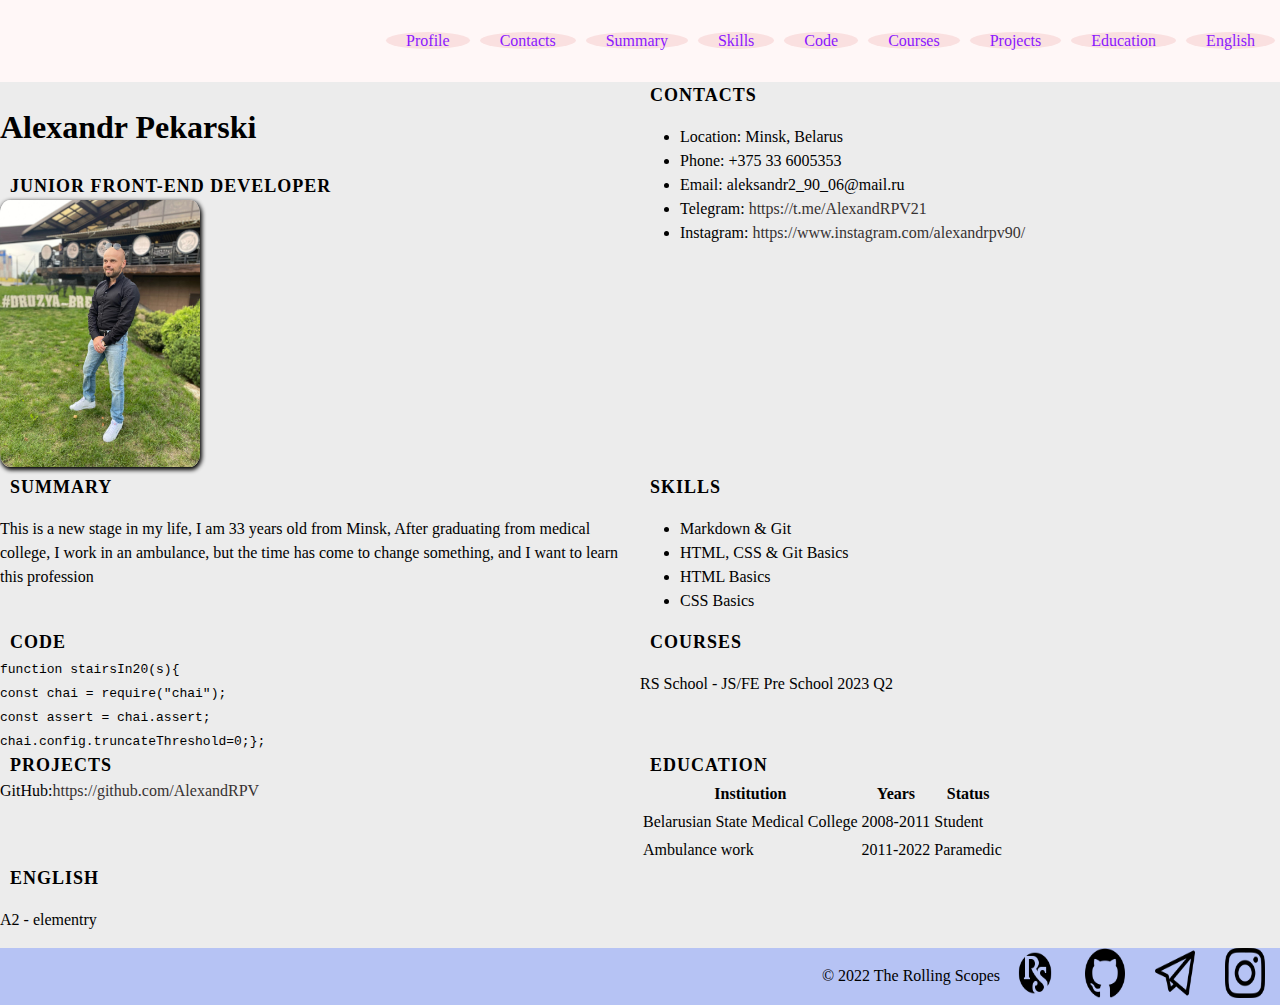
==== index.html @ 33b7059a "feat: add assests file update html and css file" ====
<!DOCTYPE html>
<html lang="en">
<head>
    <meta charset="UTF-8">
    <meta name="viewport" content="width=device-width, initial-scale=1.0">
    <title>My CV</title>
    <link rel="stylesheet" href="./style.css">
    <link rel="icon" href="./assests/svg/rs_school_js.ico">
</head>
<body>
    <header class="header">
        <div class="container">
            <nav class="nav">
                <ul class="nav-list">
                    <li class="nav-item"><a href="#Profile" class="nav-link">Profile</a></li>
                    <li class="nav-item"><a href="#Contacts" class="nav-link">Contacts</a></li>
                    <li class="nav-item"><a href="#Summary" class="nav-link">Summary</a></li>
                    <li class="nav-item"><a href="#Skills" class="nav-link">Skills</a></li>
                    <li class="nav-item"><a href="#Code" class="nav-link">Code</a></li>
                    <li class="nav-item"><a href="#Courses" class="nav-link">Courses</a></li>
                    <li class="nav-item"><a href="#Projects" class="nav-link">Projects</a></li>
                    <li class="nav-item"><a href="#Education" class="nav-link">Education</a></li>
                    <li class="nav-item"><a href="#English" class="nav-link">English</a></li>
                </ul>
            </nav>
        </div>
    </header>
    <main class="main">
        <div class="container">
            <div class="main-container">
                <section class="section" id="Profile">
                    <h1>Alexandr Pekarski</h1>
                    <h2 class="section-title">JUNIOR FRONT-END DEVELOPER</h2>
                    <img src="./assests/img/png.jpg" alt="My photo" class="img">
                </section>
                <section class="section" id="Contacts">
                    <h2 class="section-title">Contacts</h2>
                    <ul>
                        <li>Location: Minsk, Belarus</li>
                        <li>Phone: +375 33 6005353</li>
                        <li>Email: aleksandr2_90_06@mail.ru</li>
                        <li>Telegram: <a href="https://t.me/AlexandRPV21" class="main-link">https://t.me/AlexandRPV21</a></li>
                        <li>Instagram: <a href="https://www.instagram.com/alexandrpv90/" class="main-link">https://www.instagram.com/alexandrpv90/</a></li>
                    </ul>
                </section>
                <section class="section" id="Summary">
                    <h2 class="section-title">Summary</h2>
                    <p>This is a new stage in my life, I am 33 years old from Minsk, After graduating from medical college, I work in an ambulance, but the time has come to change something, and I want to learn this profession</p>
                </section>
                <section class="section" id="Skills">
                    <h2 class="section-title">Skills</h2>
                    <ul>
                        <li>Markdown & Git</li>
                        <li>HTML, CSS & Git Basics</li>
                        <li>HTML Basics</li>
                        <li>CSS Basics</li>
                    </ul>
                </section>
                <section class="section" id="Code">
                    <h2 class="section-title">Code</h2>
                    <code>
                        <span>function stairsIn20(s){
                        <br> const chai = require("chai");
                        <br> const assert = chai.assert;
                        <br>  chai.config.truncateThreshold=0;}</span>;
                    </code>
                </section>
                <section class="section" id="Courses">
                    <h2 class="section-title">Courses</h2>
                    <p>RS School - JS/FE Pre School 2023 Q2</p>
                </section>
                <section class="section" id="Projects">
                    <h2 class="section-title">Projects</h2>
                    <span>GitHub:</span><a href="https://github.com/AlexandRPV" target="_blank" class="main-link">https://github.com/AlexandRPV</a>
                </section>
                <section class="section" id="Education">
                    <h2 class="section-title">Education</h2>
                    <table>
                        <thead>
                            <tr>
                                <th>Institution</th>
                                <th>Years</th>
                                <th>Status</th>
                            </tr>
                        </thead>
                        <tbody>
                            <tr>
                                <td>Belarusian State Medical College</td>
                                <td>2008-2011</td>
                                <td>Student</td>
                            </tr>
                            <tr>
                                <td>Ambulance work</td>
                                <td>2011-2022</td>
                                <td>Paramedic</td>
                            </tr>
                        </tbody>
                    </table>
                </section>
                <section class="section" id="English">
                    <h2 class="section-title">English</h2>
                    <p>A2 - elementry</p>
                </section>
            </div>
        </div>
    </main>
    <footer class="footer">
        <div class="container">
            <div class="foot">
                <p>© 2022 The Rolling Scopes</p>
                <a href="https://rs.school/" target="_blank" title="RSS" class="foot-link"><img src="./assests/svg/pngwing.com.png" alt="RSS" class="footer-img"></a>
                <a href="https://github.com/AlexandRPV" target="_blank" title="GitHub" class="foot-link"><img src="./assests/svg/free-icon-github-logo-25231.png" alt="GitHub" class="footer-img"></a>
                <a href="https://t.me/AlexandRPV21" target="_blank" title="Telegram" class="foot-link"><img src="./assests/svg/free-icon-telegram-logo-87413.png" alt="Telegram" class="footer-img"></a>
                <a href="https://www.instagram.com/alexandrpv90/" title="Instagram" class="foot-link"><img src="./assests/svg/free-icon-instagram-2111491.png" alt="Instagram" class="footer-img"></a>
            </div>
        </div>
    </footer>
</body>
</html>
---- style.css ----
* {
    box-sizing: border-box;
}

html {
    scroll-behavior: smooth;
}

body {
    font-family: 'Roboto';
    font-weight: 100;
    min-height: 100vh;
    margin: 0;
    padding: 0;
    line-height: 1.5;
    display: flex;
    flex-direction: column;
    justify-content: space-between;
}

.img {
    width: 200px;
    height: 267px;
    box-shadow: 1px 2px 4px 1px;
    border-radius: 5%;
}

.container {
    max-width: 1440px;
    margin: 0 auto;
}

/* header */

.header {
    margin: 0;
    background-color: rgb(255, 247, 247);
}

.nav {
    text-align: center;
}

.nav-list {
    display: flex;
    justify-content: flex-end;
    align-items: center;
    list-style: none;
}

.nav-item {
    margin: 0 5px;
}

.nav-link {
    border-radius: 50%;
    text-decoration: none;
    padding: 0 20px;
    line-height: 50px;
    font-family: 'Belgrano';
    color: rgb(139, 23, 255);
    background: rgb(250, 224, 224);
    transition: 1s;
} 

.nav-link:visited {
    color: rgb(103, 122, 39);
}

.nav-link:hover {
    background: rgb(185, 162, 245);
    color: rgb(88, 116, 81);
}           

.nav-link:focus {
    color: blue;
    background-color: rgb(252, 13, 13);
    text-decoration: underline;
}

/* main */

.main {
    margin: 0;
    background-color: rgb(236, 236, 236);
}

.main-container {
    display: flex;
    flex-wrap: wrap;
}

.section {
    width: 50%;
}

@media (max-width:768px) {
    .section {
        width: 100%;
    }
}

h1 {
    font-size: 32px;
}

.section-title {
    letter-spacing: 1px;
    text-transform: uppercase;
    font-size: 18px;
    margin: 0 0 0 10px;
    font-family: 'Belgrano';
}

.main-link {
    text-decoration: none;
    color: rgb(55, 50, 50);
    transition: 1s;
}

.main-link:hover {
    text-decoration: underline;
    color: rgb(55, 55, 223);
}

.main-link:active {
    color: rgb(150, 84, 161);
}
/* footer */

.footer {
    margin: 0;
    background-color: rgb(182, 195, 244);
}

.foot {
    display: flex;
    justify-content: flex-end;
    text-align: center;
}

.foot-link {
    margin: 0 10px;
}

.footer-img {
    width: 50px;
    height: 50px;
    padding: 0 5px;
    transition: 1s;
}

.footer-img:hover {
    cursor: pointer;
    background-color: rgb(136, 128, 248);
}

.footer-img:active {
    background-color: rgb(177, 99, 249);
}
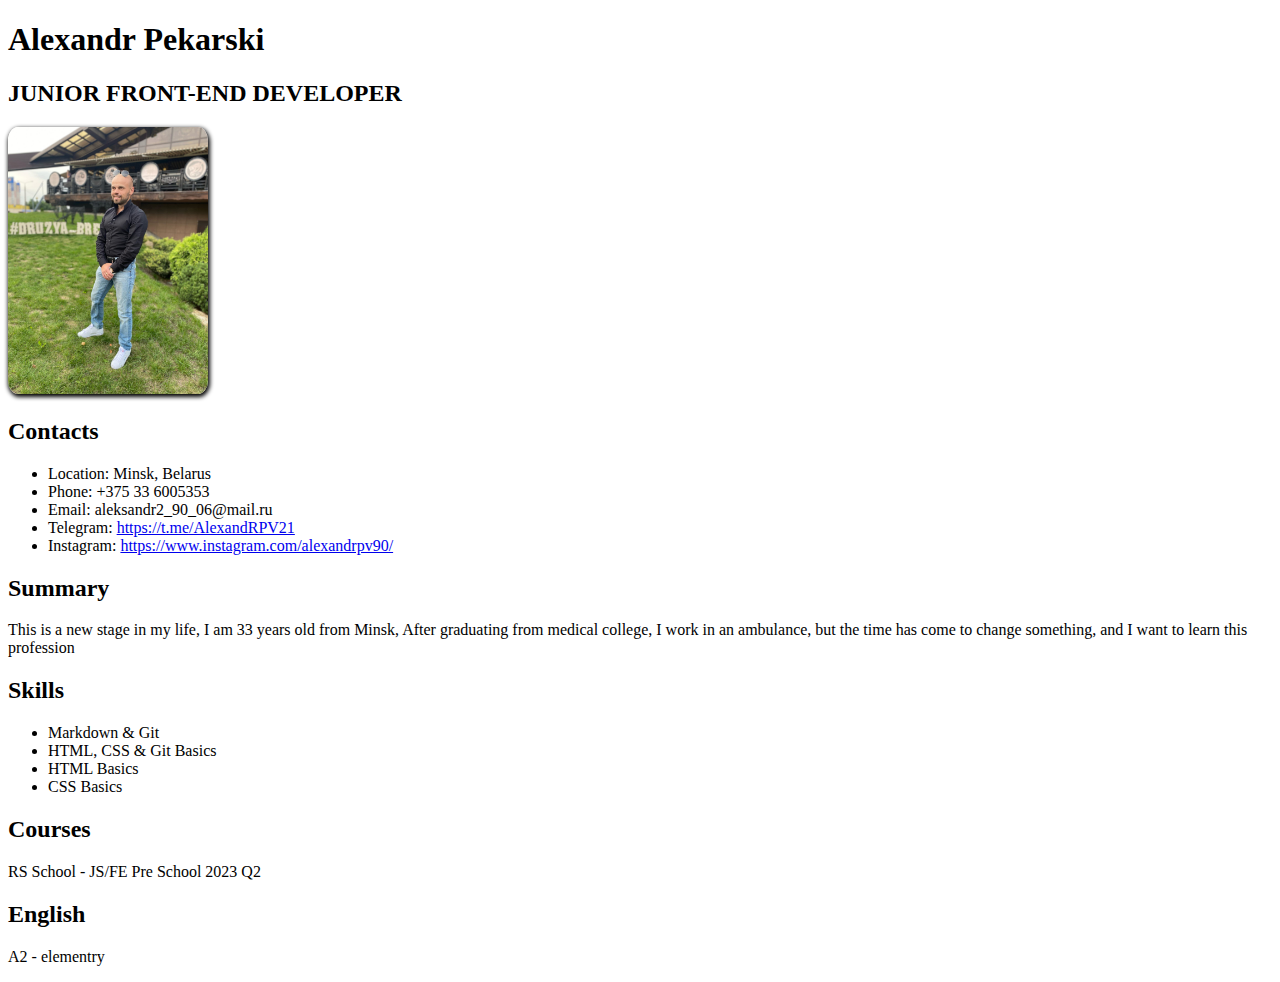
==== commit d9c35e85: "fix: start htnl css file" ====
--- a/index.html
+++ b/index.html
@@ -8,112 +8,29 @@
     <link rel="icon" href="./assests/svg/rs_school_js.ico">
 </head>
 <body>
-    <header class="header">
-        <div class="container">
-            <nav class="nav">
-                <ul class="nav-list">
-                    <li class="nav-item"><a href="#Profile" class="nav-link">Profile</a></li>
-                    <li class="nav-item"><a href="#Contacts" class="nav-link">Contacts</a></li>
-                    <li class="nav-item"><a href="#Summary" class="nav-link">Summary</a></li>
-                    <li class="nav-item"><a href="#Skills" class="nav-link">Skills</a></li>
-                    <li class="nav-item"><a href="#Code" class="nav-link">Code</a></li>
-                    <li class="nav-item"><a href="#Courses" class="nav-link">Courses</a></li>
-                    <li class="nav-item"><a href="#Projects" class="nav-link">Projects</a></li>
-                    <li class="nav-item"><a href="#Education" class="nav-link">Education</a></li>
-                    <li class="nav-item"><a href="#English" class="nav-link">English</a></li>
-                </ul>
-            </nav>
-        </div>
-    </header>
-    <main class="main">
-        <div class="container">
-            <div class="main-container">
-                <section class="section" id="Profile">
-                    <h1>Alexandr Pekarski</h1>
-                    <h2 class="section-title">JUNIOR FRONT-END DEVELOPER</h2>
-                    <img src="./assests/img/png.jpg" alt="My photo" class="img">
-                </section>
-                <section class="section" id="Contacts">
-                    <h2 class="section-title">Contacts</h2>
-                    <ul>
-                        <li>Location: Minsk, Belarus</li>
-                        <li>Phone: +375 33 6005353</li>
-                        <li>Email: aleksandr2_90_06@mail.ru</li>
-                        <li>Telegram: <a href="https://t.me/AlexandRPV21" class="main-link">https://t.me/AlexandRPV21</a></li>
-                        <li>Instagram: <a href="https://www.instagram.com/alexandrpv90/" class="main-link">https://www.instagram.com/alexandrpv90/</a></li>
-                    </ul>
-                </section>
-                <section class="section" id="Summary">
-                    <h2 class="section-title">Summary</h2>
-                    <p>This is a new stage in my life, I am 33 years old from Minsk, After graduating from medical college, I work in an ambulance, but the time has come to change something, and I want to learn this profession</p>
-                </section>
-                <section class="section" id="Skills">
-                    <h2 class="section-title">Skills</h2>
-                    <ul>
-                        <li>Markdown & Git</li>
-                        <li>HTML, CSS & Git Basics</li>
-                        <li>HTML Basics</li>
-                        <li>CSS Basics</li>
-                    </ul>
-                </section>
-                <section class="section" id="Code">
-                    <h2 class="section-title">Code</h2>
-                    <code>
-                        <span>function stairsIn20(s){
-                        <br> const chai = require("chai");
-                        <br> const assert = chai.assert;
-                        <br>  chai.config.truncateThreshold=0;}</span>;
-                    </code>
-                </section>
-                <section class="section" id="Courses">
-                    <h2 class="section-title">Courses</h2>
-                    <p>RS School - JS/FE Pre School 2023 Q2</p>
-                </section>
-                <section class="section" id="Projects">
-                    <h2 class="section-title">Projects</h2>
-                    <span>GitHub:</span><a href="https://github.com/AlexandRPV" target="_blank" class="main-link">https://github.com/AlexandRPV</a>
-                </section>
-                <section class="section" id="Education">
-                    <h2 class="section-title">Education</h2>
-                    <table>
-                        <thead>
-                            <tr>
-                                <th>Institution</th>
-                                <th>Years</th>
-                                <th>Status</th>
-                            </tr>
-                        </thead>
-                        <tbody>
-                            <tr>
-                                <td>Belarusian State Medical College</td>
-                                <td>2008-2011</td>
-                                <td>Student</td>
-                            </tr>
-                            <tr>
-                                <td>Ambulance work</td>
-                                <td>2011-2022</td>
-                                <td>Paramedic</td>
-                            </tr>
-                        </tbody>
-                    </table>
-                </section>
-                <section class="section" id="English">
-                    <h2 class="section-title">English</h2>
-                    <p>A2 - elementry</p>
-                </section>
-            </div>
-        </div>
-    </main>
-    <footer class="footer">
-        <div class="container">
-            <div class="foot">
-                <p>© 2022 The Rolling Scopes</p>
-                <a href="https://rs.school/" target="_blank" title="RSS" class="foot-link"><img src="./assests/svg/pngwing.com.png" alt="RSS" class="footer-img"></a>
-                <a href="https://github.com/AlexandRPV" target="_blank" title="GitHub" class="foot-link"><img src="./assests/svg/free-icon-github-logo-25231.png" alt="GitHub" class="footer-img"></a>
-                <a href="https://t.me/AlexandRPV21" target="_blank" title="Telegram" class="foot-link"><img src="./assests/svg/free-icon-telegram-logo-87413.png" alt="Telegram" class="footer-img"></a>
-                <a href="https://www.instagram.com/alexandrpv90/" title="Instagram" class="foot-link"><img src="./assests/svg/free-icon-instagram-2111491.png" alt="Instagram" class="footer-img"></a>
-            </div>
-        </div>
-    </footer>
+    <h1>Alexandr Pekarski</h1>
+    <h2>JUNIOR FRONT-END DEVELOPER</h2>
+    <img src="./assests/img/png.jpg" alt="My photo">           
+    <h2 >Contacts</h2>
+        <ul>
+            <li>Location: Minsk, Belarus</li>
+            <li>Phone: +375 33 6005353</li>
+            <li>Email: aleksandr2_90_06@mail.ru</li>
+            <li>Telegram: <a href="https://t.me/AlexandRPV21">https://t.me/AlexandRPV21</a></li>
+            <li>Instagram: <a href="https://www.instagram.com/alexandrpv90/">https://www.instagram.com/alexandrpv90/</a></li>
+        </ul>
+    <h2>Summary</h2>
+        <p>This is a new stage in my life, I am 33 years old from Minsk, After graduating from medical college, I work in an ambulance, but the time has come to change something, and I want to learn this profession</p>
+    <h2>Skills</h2>
+        <ul>
+            <li>Markdown & Git</li>
+            <li>HTML, CSS & Git Basics</li>
+            <li>HTML Basics</li>
+            <li>CSS Basics</li>
+        </ul>
+    <h2>Courses</h2>
+        <p>RS School - JS/FE Pre School 2023 Q2</p>
+    <h2>English</h2>
+        <p>A2 - elementry</p>
 </body>
 </html>--- a/style.css
+++ b/style.css
@@ -1,160 +1,6 @@
-* {
-    box-sizing: border-box;
-}
-
-html {
-    scroll-behavior: smooth;
-}
-
-body {
-    font-family: 'Roboto';
-    font-weight: 100;
-    min-height: 100vh;
-    margin: 0;
-    padding: 0;
-    line-height: 1.5;
-    display: flex;
-    flex-direction: column;
-    justify-content: space-between;
-}
-
-.img {
+img {
     width: 200px;
     height: 267px;
     box-shadow: 1px 2px 4px 1px;
     border-radius: 5%;
-}
-
-.container {
-    max-width: 1440px;
-    margin: 0 auto;
-}
-
-/* header */
-
-.header {
-    margin: 0;
-    background-color: rgb(255, 247, 247);
-}
-
-.nav {
-    text-align: center;
-}
-
-.nav-list {
-    display: flex;
-    justify-content: flex-end;
-    align-items: center;
-    list-style: none;
-}
-
-.nav-item {
-    margin: 0 5px;
-}
-
-.nav-link {
-    border-radius: 50%;
-    text-decoration: none;
-    padding: 0 20px;
-    line-height: 50px;
-    font-family: 'Belgrano';
-    color: rgb(139, 23, 255);
-    background: rgb(250, 224, 224);
-    transition: 1s;
-} 
-
-.nav-link:visited {
-    color: rgb(103, 122, 39);
-}
-
-.nav-link:hover {
-    background: rgb(185, 162, 245);
-    color: rgb(88, 116, 81);
-}           
-
-.nav-link:focus {
-    color: blue;
-    background-color: rgb(252, 13, 13);
-    text-decoration: underline;
-}
-
-/* main */
-
-.main {
-    margin: 0;
-    background-color: rgb(236, 236, 236);
-}
-
-.main-container {
-    display: flex;
-    flex-wrap: wrap;
-}
-
-.section {
-    width: 50%;
-}
-
-@media (max-width:768px) {
-    .section {
-        width: 100%;
-    }
-}
-
-h1 {
-    font-size: 32px;
-}
-
-.section-title {
-    letter-spacing: 1px;
-    text-transform: uppercase;
-    font-size: 18px;
-    margin: 0 0 0 10px;
-    font-family: 'Belgrano';
-}
-
-.main-link {
-    text-decoration: none;
-    color: rgb(55, 50, 50);
-    transition: 1s;
-}
-
-.main-link:hover {
-    text-decoration: underline;
-    color: rgb(55, 55, 223);
-}
-
-.main-link:active {
-    color: rgb(150, 84, 161);
-}
-/* footer */
-
-.footer {
-    margin: 0;
-    background-color: rgb(182, 195, 244);
-}
-
-.foot {
-    display: flex;
-    justify-content: flex-end;
-    text-align: center;
-}
-
-.foot-link {
-    margin: 0 10px;
-}
-
-.footer-img {
-    width: 50px;
-    height: 50px;
-    padding: 0 5px;
-    transition: 1s;
-}
-
-.footer-img:hover {
-    cursor: pointer;
-    background-color: rgb(136, 128, 248);
-}
-
-.footer-img:active {
-    background-color: rgb(177, 99, 249);
 }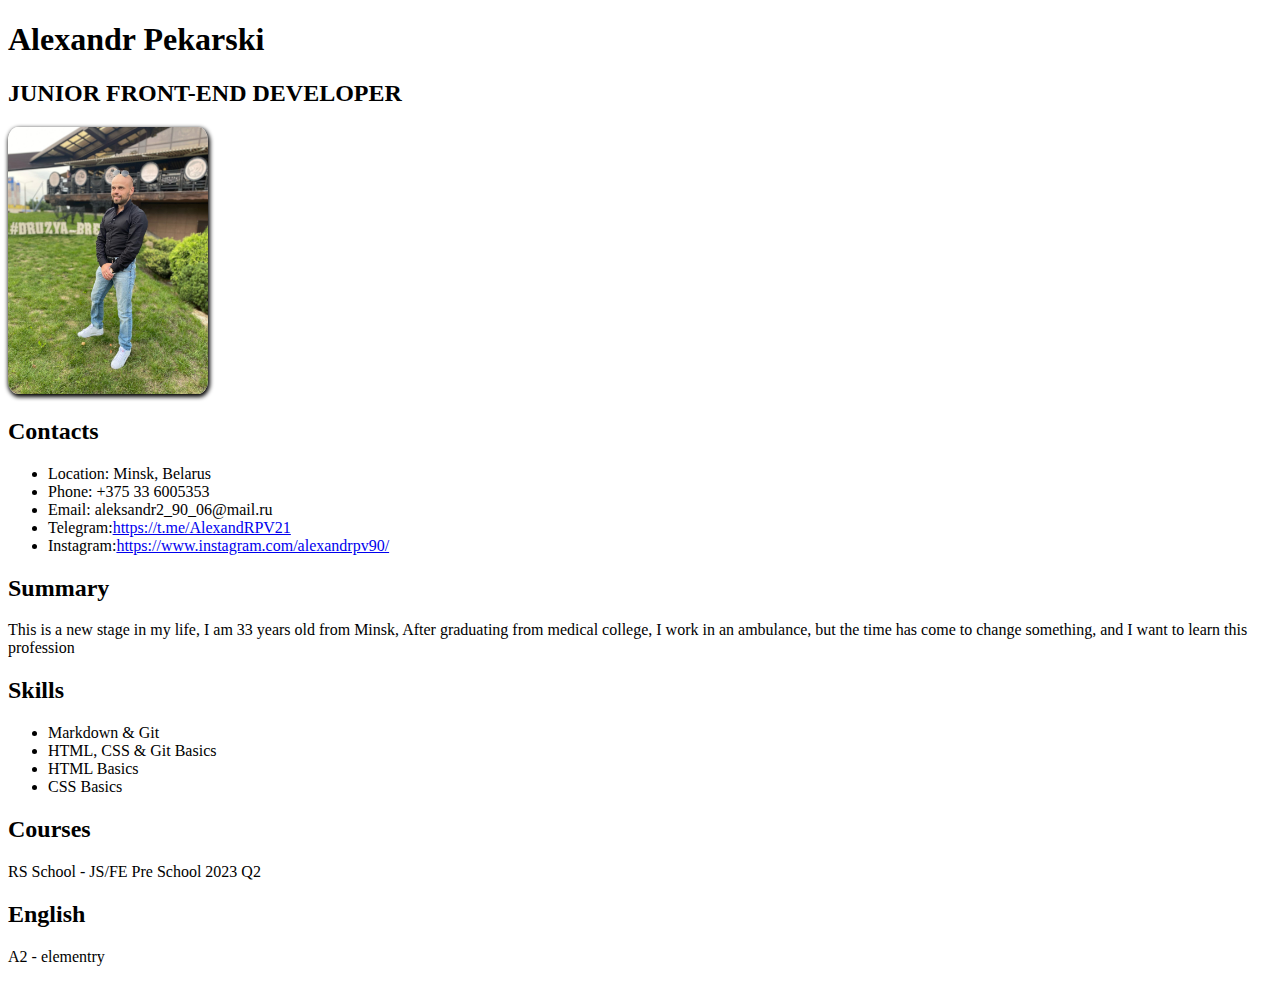
==== commit c1ed60e1: "fix: fixit start html css file" ====
--- a/index.html
+++ b/index.html
@@ -11,13 +11,13 @@
     <h1>Alexandr Pekarski</h1>
     <h2>JUNIOR FRONT-END DEVELOPER</h2>
     <img src="./assests/img/png.jpg" alt="My photo">           
-    <h2 >Contacts</h2>
+    <h2>Contacts</h2>
         <ul>
             <li>Location: Minsk, Belarus</li>
             <li>Phone: +375 33 6005353</li>
             <li>Email: aleksandr2_90_06@mail.ru</li>
-            <li>Telegram: <a href="https://t.me/AlexandRPV21">https://t.me/AlexandRPV21</a></li>
-            <li>Instagram: <a href="https://www.instagram.com/alexandrpv90/">https://www.instagram.com/alexandrpv90/</a></li>
+            <li>Telegram:<a href="https://t.me/AlexandRPV21">https://t.me/AlexandRPV21</a></li>
+            <li>Instagram:<a href="https://www.instagram.com/alexandrpv90/">https://www.instagram.com/alexandrpv90/</a></li>
         </ul>
     <h2>Summary</h2>
         <p>This is a new stage in my life, I am 33 years old from Minsk, After graduating from medical college, I work in an ambulance, but the time has come to change something, and I want to learn this profession</p>
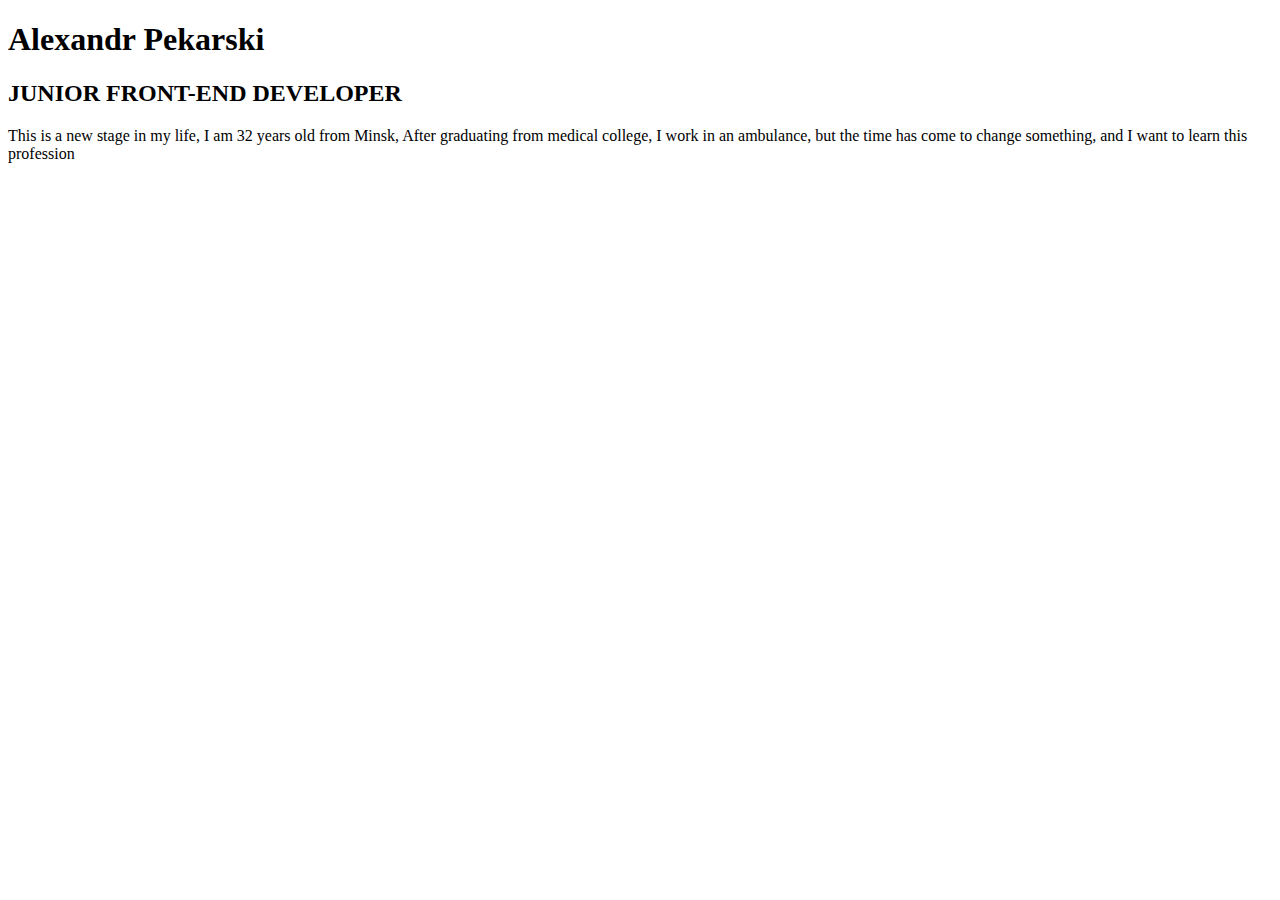
==== commit 20c23688: "fix: two fixit html css file" ====
--- a/index.html
+++ b/index.html
@@ -10,27 +10,6 @@
 <body>
     <h1>Alexandr Pekarski</h1>
     <h2>JUNIOR FRONT-END DEVELOPER</h2>
-    <img src="./assests/img/png.jpg" alt="My photo">           
-    <h2>Contacts</h2>
-        <ul>
-            <li>Location: Minsk, Belarus</li>
-            <li>Phone: +375 33 6005353</li>
-            <li>Email: aleksandr2_90_06@mail.ru</li>
-            <li>Telegram:<a href="https://t.me/AlexandRPV21">https://t.me/AlexandRPV21</a></li>
-            <li>Instagram:<a href="https://www.instagram.com/alexandrpv90/">https://www.instagram.com/alexandrpv90/</a></li>
-        </ul>
-    <h2>Summary</h2>
-        <p>This is a new stage in my life, I am 33 years old from Minsk, After graduating from medical college, I work in an ambulance, but the time has come to change something, and I want to learn this profession</p>
-    <h2>Skills</h2>
-        <ul>
-            <li>Markdown & Git</li>
-            <li>HTML, CSS & Git Basics</li>
-            <li>HTML Basics</li>
-            <li>CSS Basics</li>
-        </ul>
-    <h2>Courses</h2>
-        <p>RS School - JS/FE Pre School 2023 Q2</p>
-    <h2>English</h2>
-        <p>A2 - elementry</p>
+    <p>This is a new stage in my life, I am 32 years old from Minsk, After graduating from medical college, I work in an ambulance, but the time has come to change something, and I want to learn this profession</p>
 </body>
-</html>+</html>
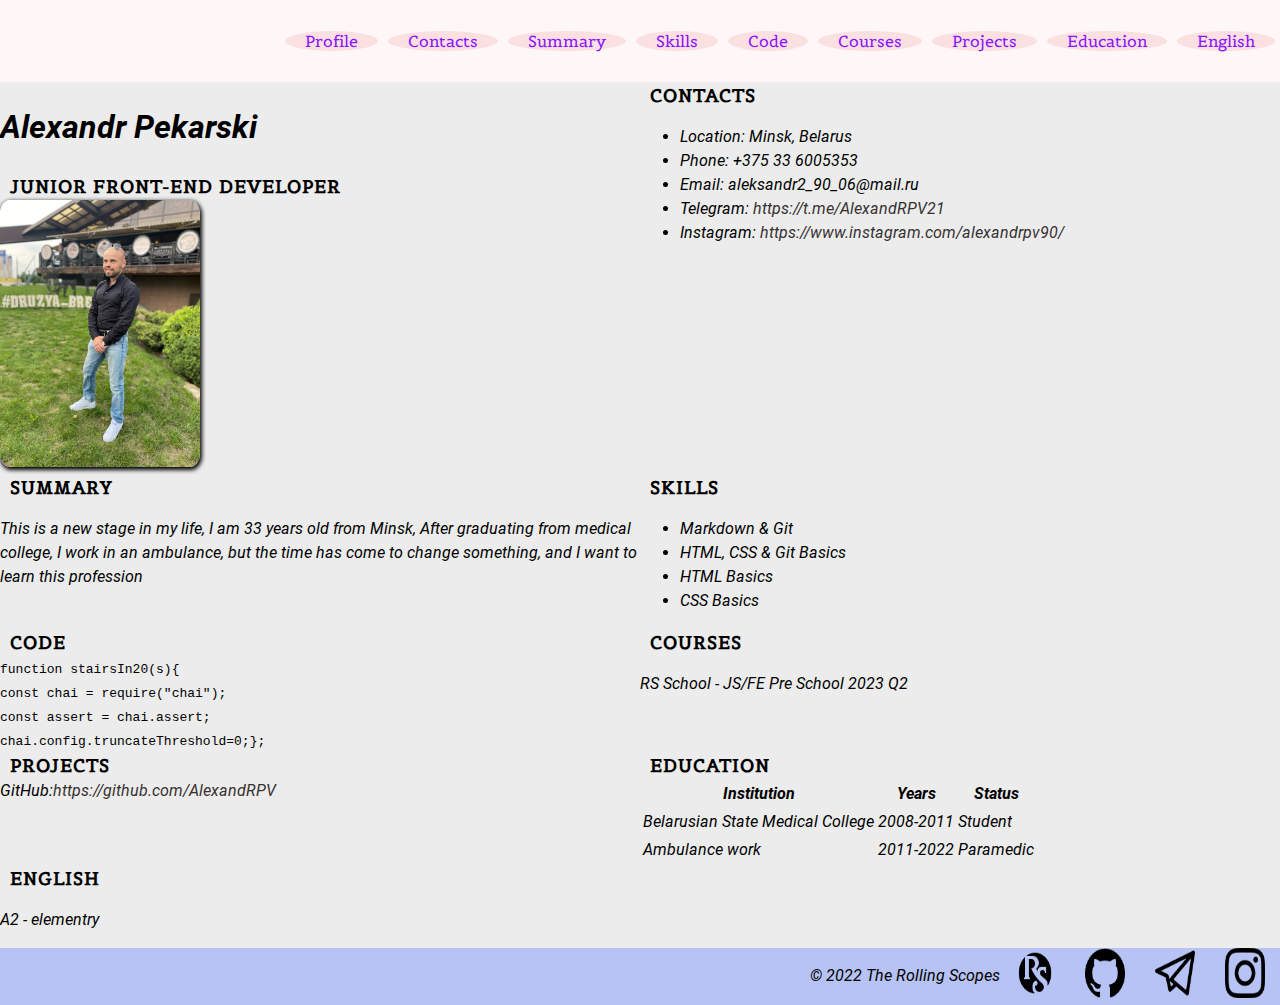
==== commit 46ea9974: "feat: add basic page layout html css file" ====
--- a/index.html
+++ b/index.html
@@ -8,8 +8,112 @@
     <link rel="icon" href="./assests/svg/rs_school_js.ico">
 </head>
 <body>
-    <h1>Alexandr Pekarski</h1>
-    <h2>JUNIOR FRONT-END DEVELOPER</h2>
-    <p>This is a new stage in my life, I am 32 years old from Minsk, After graduating from medical college, I work in an ambulance, but the time has come to change something, and I want to learn this profession</p>
+    <header class="header">
+        <div class="container">
+            <nav class="nav">
+                <ul class="nav-list">
+                    <li class="nav-item"><a href="#Profile" class="nav-link">Profile</a></li>
+                    <li class="nav-item"><a href="#Contacts" class="nav-link">Contacts</a></li>
+                    <li class="nav-item"><a href="#Summary" class="nav-link">Summary</a></li>
+                    <li class="nav-item"><a href="#Skills" class="nav-link">Skills</a></li>
+                    <li class="nav-item"><a href="#Code" class="nav-link">Code</a></li>
+                    <li class="nav-item"><a href="#Courses" class="nav-link">Courses</a></li>
+                    <li class="nav-item"><a href="#Projects" class="nav-link">Projects</a></li>
+                    <li class="nav-item"><a href="#Education" class="nav-link">Education</a></li>
+                    <li class="nav-item"><a href="#English" class="nav-link">English</a></li>
+                </ul>
+            </nav>
+        </div>
+    </header>
+    <main class="main">
+        <div class="container">
+            <div class="main-container">
+                <section class="section" id="Profile">
+                    <h1>Alexandr Pekarski</h1>
+                    <h2 class="section-title">JUNIOR FRONT-END DEVELOPER</h2>
+                    <img src="./assests/img/png.jpg" alt="My photo" class="img">
+                </section>
+                <section class="section" id="Contacts">
+                    <h2 class="section-title">Contacts</h2>
+                    <ul>
+                        <li>Location: Minsk, Belarus</li>
+                        <li>Phone: +375 33 6005353</li>
+                        <li>Email: aleksandr2_90_06@mail.ru</li>
+                        <li>Telegram: <a href="https://t.me/AlexandRPV21" class="main-link">https://t.me/AlexandRPV21</a></li>
+                        <li>Instagram: <a href="https://www.instagram.com/alexandrpv90/" class="main-link">https://www.instagram.com/alexandrpv90/</a></li>
+                    </ul>
+                </section>
+                <section class="section" id="Summary">
+                    <h2 class="section-title">Summary</h2>
+                    <p>This is a new stage in my life, I am 33 years old from Minsk, After graduating from medical college, I work in an ambulance, but the time has come to change something, and I want to learn this profession</p>
+                </section>
+                <section class="section" id="Skills">
+                    <h2 class="section-title">Skills</h2>
+                    <ul>
+                        <li>Markdown & Git</li>
+                        <li>HTML, CSS & Git Basics</li>
+                        <li>HTML Basics</li>
+                        <li>CSS Basics</li>
+                    </ul>
+                </section>
+                <section class="section" id="Code">
+                    <h2 class="section-title">Code</h2>
+                    <code>
+                        <span>function stairsIn20(s){
+                        <br> const chai = require("chai");
+                        <br> const assert = chai.assert;
+                        <br>  chai.config.truncateThreshold=0;}</span>;
+                    </code>
+                </section>
+                <section class="section" id="Courses">
+                    <h2 class="section-title">Courses</h2>
+                    <p>RS School - JS/FE Pre School 2023 Q2</p>
+                </section>
+                <section class="section" id="Projects">
+                    <h2 class="section-title">Projects</h2>
+                    <span>GitHub:</span><a href="https://github.com/AlexandRPV" target="_blank" class="main-link">https://github.com/AlexandRPV</a>
+                </section>
+                <section class="section" id="Education">
+                    <h2 class="section-title">Education</h2>
+                    <table>
+                        <thead>
+                            <tr>
+                                <th>Institution</th>
+                                <th>Years</th>
+                                <th>Status</th>
+                            </tr>
+                        </thead>
+                        <tbody>
+                            <tr>
+                                <td>Belarusian State Medical College</td>
+                                <td>2008-2011</td>
+                                <td>Student</td>
+                            </tr>
+                            <tr>
+                                <td>Ambulance work</td>
+                                <td>2011-2022</td>
+                                <td>Paramedic</td>
+                            </tr>
+                        </tbody>
+                    </table>
+                </section>
+                <section class="section" id="English">
+                    <h2 class="section-title">English</h2>
+                    <p>A2 - elementry</p>
+                </section>
+            </div>
+        </div>
+    </main>
+    <footer class="footer">
+        <div class="container">
+            <div class="foot">
+                <p>© 2022 The Rolling Scopes</p>
+                <a href="https://rs.school/" target="_blank" title="RSS" class="foot-link"><img src="./assests/svg/pngwing.com.png" alt="RSS" class="footer-img"></a>
+                <a href="https://github.com/AlexandRPV" target="_blank" title="GitHub" class="foot-link"><img src="./assests/svg/free-icon-github-logo-25231.png" alt="GitHub" class="footer-img"></a>
+                <a href="https://t.me/AlexandRPV21" target="_blank" title="Telegram" class="foot-link"><img src="./assests/svg/free-icon-telegram-logo-87413.png" alt="Telegram" class="footer-img"></a>
+                <a href="https://www.instagram.com/alexandrpv90/" title="Instagram" class="foot-link"><img src="./assests/svg/free-icon-instagram-2111491.png" alt="Instagram" class="footer-img"></a>
+            </div>
+        </div>
+    </footer>
 </body>
 </html>
--- a/style.css
+++ b/style.css
@@ -1,6 +1,178 @@
-img {
+@font-face {
+    font-family: 'Roboto';
+    src: url(./assests/fonts/Roboto-Italic.ttf);
+    font-weight: 100;
+}
+
+@font-face {
+    font-family: 'Roboto';
+    src: url(./assests/fonts/Roboto-BoldItalic.ttf);
+    font-weight: 700;
+}
+
+@font-face {
+    font-family: 'Belgrano';
+    src: url(./assests/fonts/Belgrano-Regular.ttf);
+    font-weight: 400;
+}
+
+* {
+    box-sizing: border-box;
+}
+
+html {
+    scroll-behavior: smooth;
+}
+
+body {
+    font-family: 'Roboto';
+    font-weight: 100;
+    min-height: 100vh;
+    margin: 0;
+    padding: 0;
+    line-height: 1.5;
+    display: flex;
+    flex-direction: column;
+    justify-content: space-between;
+}
+
+.img {
     width: 200px;
     height: 267px;
     box-shadow: 1px 2px 4px 1px;
     border-radius: 5%;
+}
+
+.container {
+    max-width: 1440px;
+    margin: 0 auto;
+}
+
+/* header */
+
+.header {
+    margin: 0;
+    background-color: rgb(255, 247, 247);
+}
+
+.nav {
+    text-align: center;
+}
+
+.nav-list {
+    display: flex;
+    justify-content: flex-end;
+    align-items: center;
+    list-style: none;
+}
+
+.nav-item {
+    margin: 0 5px;
+}
+
+.nav-link {
+    border-radius: 50%;
+    text-decoration: none;
+    padding: 0 20px;
+    line-height: 50px;
+    font-family: 'Belgrano';
+    color: rgb(139, 23, 255);
+    background: rgb(250, 224, 224);
+    transition: 1s;
+} 
+
+.nav-link:visited {
+    color: rgb(103, 122, 39);
+}
+
+.nav-link:hover {
+    background: rgb(185, 162, 245);
+    color: rgb(88, 116, 81);
+}           
+
+.nav-link:focus {
+    color: blue;
+    background-color: rgb(252, 13, 13);
+    text-decoration: underline;
+}
+
+/* main */
+
+.main {
+    margin: 0;
+    background-color: rgb(236, 236, 236);
+}
+
+.main-container {
+    display: flex;
+    flex-wrap: wrap;
+}
+
+.section {
+    width: 50%;
+}
+
+@media (max-width:768px) {
+    .section {
+        width: 100%;
+    }
+}
+
+h1 {
+    font-size: 32px;
+}
+
+.section-title {
+    letter-spacing: 1px;
+    text-transform: uppercase;
+    font-size: 18px;
+    margin: 0 0 0 10px;
+    font-family: 'Belgrano';
+}
+
+.main-link {
+    text-decoration: none;
+    color: rgb(55, 50, 50);
+    transition: 1s;
+}
+
+.main-link:hover {
+    text-decoration: underline;
+    color: rgb(55, 55, 223);
+}
+
+.main-link:active {
+    color: rgb(150, 84, 161);
+}
+/* footer */
+
+.footer {
+    margin: 0;
+    background-color: rgb(182, 195, 244);
+}
+
+.foot {
+    display: flex;
+    justify-content: flex-end;
+    text-align: center;
+}
+
+.foot-link {
+    margin: 0 10px;
+}
+
+.footer-img {
+    width: 50px;
+    height: 50px;
+    padding: 0 5px;
+    transition: 1s;
+}
+
+.footer-img:hover {
+    cursor: pointer;
+    background-color: rgb(136, 128, 248);
+}
+
+.footer-img:active {
+    background-color: rgb(177, 99, 249);
 }